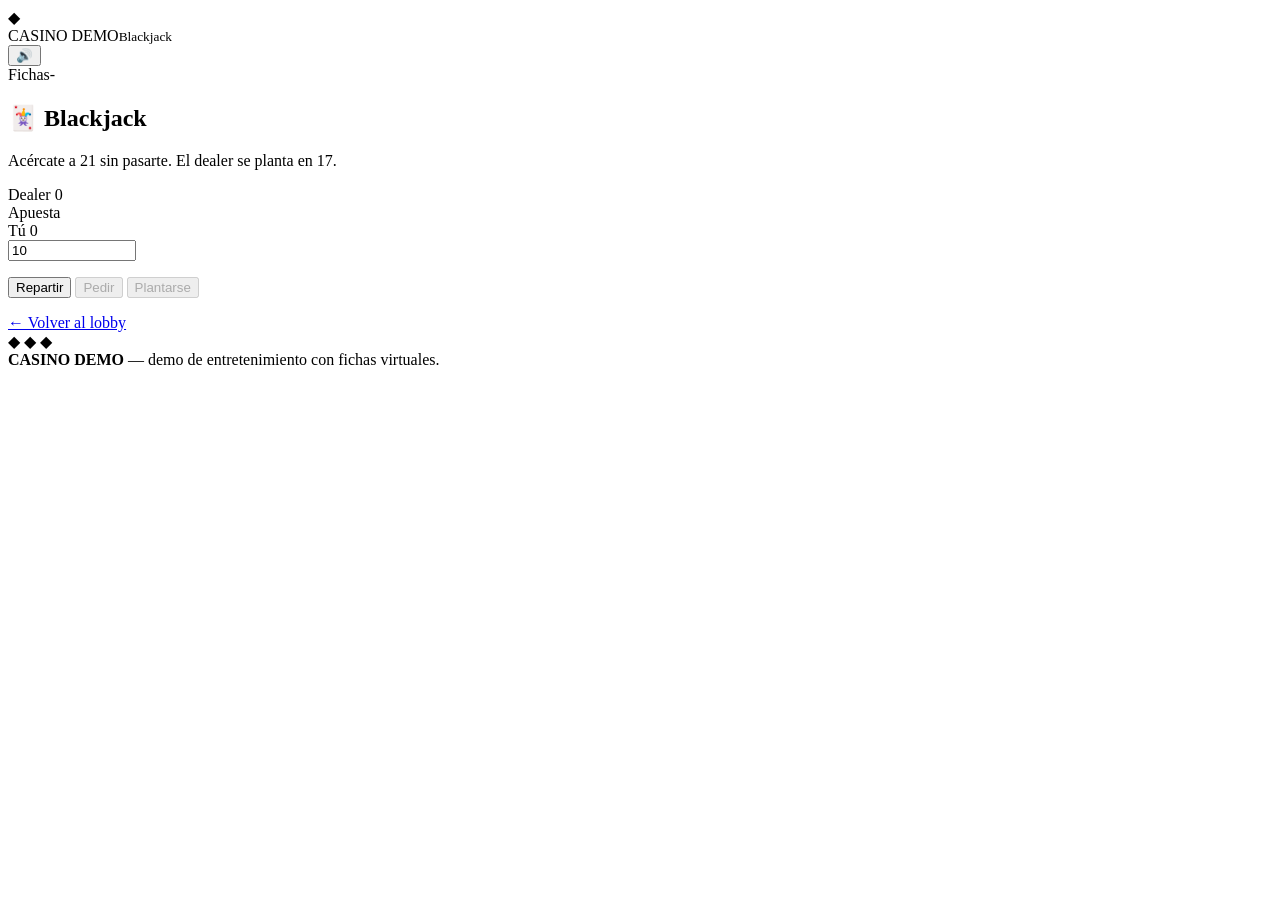
==== frontend/blackjack.html @ 1f765787 "games: realistic slots reels, blackjack felt table, european roulette wheel + sfx.js (WebAudio)" ====
<!DOCTYPE html>
<html lang="es">
<head>
  <meta charset="UTF-8">
  <meta name="viewport" content="width=device-width, initial-scale=1.0">
  <title>Blackjack — CASINO DEMO</title>
  <link rel="preconnect" href="https://fonts.googleapis.com">
  <link rel="preconnect" href="https://fonts.gstatic.com" crossorigin>
  <link href="https://fonts.googleapis.com/css2?family=Playfair+Display:wght@600;700;800&family=Inter:wght@400;500;600;700&display=swap" rel="stylesheet">
  <link rel="stylesheet" href="/css/style.css">
</head>
<body>
  <header class="site-header">
    <div class="brand"><span class="diamond">◆</span><div>CASINO DEMO<small>Blackjack</small></div></div>
    <div class="chip-bar">
      <button class="mute-btn" id="mute-btn" aria-label="Silenciar sonido">🔊</button>
      <div class="chip"><span class="coin"></span><span class="label">Fichas</span><span class="value" id="balance">-</span></div>
    </div>
  </header>

  <main class="page">
    <div class="game-panel">
      <h2>🃏 Blackjack</h2>
      <p class="hint">Acércate a 21 sin pasarte. El dealer se planta en 17.</p>

      <div class="table">
        <div class="hand-label">Dealer <span class="total" id="dealer-total">0</span></div>
        <div class="hand-cards" id="dealer-hand"></div>

        <div class="bet-zone">
          <div class="bet-stack" id="bet-stack"></div>
          <div class="bet-tag" id="bet-tag">Apuesta</div>
        </div>

        <div class="hand-label">Tú <span class="total" id="player-total">0</span></div>
        <div class="hand-cards" id="player-hand"></div>
      </div>

      <div class="field-row" style="justify-content:center; margin-bottom:16px;">
        <input class="field" type="number" id="bet" value="10" min="1" step="1" style="max-width:120px;" aria-label="Apuesta">
      </div>

      <div class="field-row" style="justify-content:center; margin-bottom:10px;">
        <button class="btn" id="deal-btn">Repartir</button>
        <button class="btn btn-ghost" id="hit-btn" disabled>Pedir</button>
        <button class="btn btn-ghost" id="stand-btn" disabled>Plantarse</button>
      </div>

      <p class="result" id="result"></p>
      <a class="back-link" href="/">← Volver al lobby</a>
    </div>
  </main>

  <footer class="site-footer">
    <div class="diamonds">◆ ◆ ◆</div>
    <div><strong>CASINO DEMO</strong> — demo de entretenimiento con fichas virtuales.</div>
  </footer>

  <script src="/js/app.js"></script>
  <script src="/js/sfx.js"></script>
  <script>
    const deck = [];
    const player = [];
    const dealer = [];

    function cardLabel(c) { return `${c.rank}${c.suit}`; }
    function handTotal(hand) {
      let total = hand.reduce((s, c) => s + c.value, 0);
      let aces = hand.filter((c) => c.rank === "A").length;
      while (total > 21 && aces) { total -= 10; aces--; }
      return total;
    }
    function freshDeck() {
      const suits = ["♠", "♥", "♦", "♣"];
      const ranks = ["A", "K", "Q", "J", "10", "9", "8", "7"];
      const vals = { A: 11, K: 10, Q: 10, J: 10, 10: 10, 9: 9, 8: 8, 7: 7 };
      const d = [];
      for (const s of suits) for (const r of ranks) d.push({ rank: r, suit: s, value: vals[r] });
      for (let i = d.length - 1; i > 0; i--) { const j = Math.floor(Math.random() * (i + 1)); [d[i], d[j]] = [d[j], d[i]]; }
      return d;
    }
    const isRed = (s) => s === "♥" || s === "♦";
    function cardHTML(c, i) {
      const red = isRed(c.suit) ? " red" : "";
      return `<div class="card${red}" style="animation-delay:${(i || 0) * 0.13}s"><span class="corner">${c.rank}<br>${c.suit}</span><span class="center-suit">${c.suit}</span></div>`;
    }
    function render() {
      const dEl = document.getElementById("dealer-hand");
      const pEl = document.getElementById("player-hand");
      dEl.innerHTML = dealer.map((c, i) => cardHTML(c, i)).join("");
      pEl.innerHTML = player.map((c, i) => cardHTML(c, i)).join("");
      document.getElementById("dealer-total").textContent = handTotal(dealer);
      document.getElementById("player-total").textContent = handTotal(player);
    }
    function renderBetStack() {
      const bet = parseFloat(document.getElementById("bet").value) || 0;
      const stack = document.getElementById("bet-stack");
      const tag = document.getElementById("bet-tag");
      const chips = Math.min(6, Math.max(1, Math.round(bet / 10)));
      stack.innerHTML = "";
      for (let i = 0; i < chips; i++) {
        const c = document.createElement("div");
        c.className = "bet-chip";
        c.style.zIndex = i;
        c.style.transform = `translate(${(i % 3) * 4 - 2}px, ${-i * 3}px)`;
        c.textContent = bet;
        stack.appendChild(c);
      }
      tag.textContent = bet ? `Apuesta: ${bet}` : "Apuesta";
    }
    async function settle() {
      const bet = parseFloat(document.getElementById("bet").value);
      document.getElementById("deal-btn").disabled = true;
      document.getElementById("hit-btn").disabled = true;
      document.getElementById("stand-btn").disabled = true;
      const body = { bet, player, dealer: dealer.slice(0, 1) };
      const data = await api("/api/games/blackjack/play", { method: "POST", body: JSON.stringify(body) });
      renderF(data.result);
      setChips(data.chips);
      document.getElementById("deal-btn").disabled = false;
    }
    function renderF(r) {
      const res = document.getElementById("result");
      if (r.outcome === "bust") {
        res.className = "result lose";
        res.textContent = "Te pasaste de 21";
        sfxLose();
        shakeEl(document.querySelector(".table"));
      } else if (r.outcome === "win") {
        res.className = "result win";
        res.textContent = `¡Ganaste +${r.payout - bet()}!`;
        sfxWin();
        confetti(120);
        showToast(`+${r.payout - bet()} fichas`);
      } else if (r.outcome === "push") {
        res.className = "result push";
        res.textContent = "Empate — recuperas tu apuesta";
      } else {
        res.className = "result lose";
        res.textContent = "El dealer gana";
        sfxLose();
        shakeEl(document.querySelector(".table"));
      }
    }
    document.getElementById("deal-btn").addEventListener("click", () => {
      deck.length = 0; player.length = 0; dealer.length = 0;
      deck.push(...freshDeck());
      player.push(deck.pop(), deck.pop());
      dealer.push(deck.pop());
      document.getElementById("hit-btn").disabled = false;
      document.getElementById("stand-btn").disabled = false;
      document.getElementById("deal-btn").disabled = true;
      document.getElementById("result").className = "result";
      document.getElementById("result").textContent = "";
      render();
      renderBetStack();
      sfxChip();
      setTimeout(() => { sfxCard(); sfxCard(); sfxCard(); }, 160);
    });
    document.getElementById("hit-btn").addEventListener("click", () => {
      player.push(deck.pop());
      render();
      sfxCard();
      if (handTotal(player) > 21) settle();
    });
    document.getElementById("stand-btn").addEventListener("click", settle);
    document.getElementById("bet").addEventListener("input", renderBetStack);
    window.bet = () => parseFloat(document.getElementById("bet").value);
  </script>
</body>
</html>
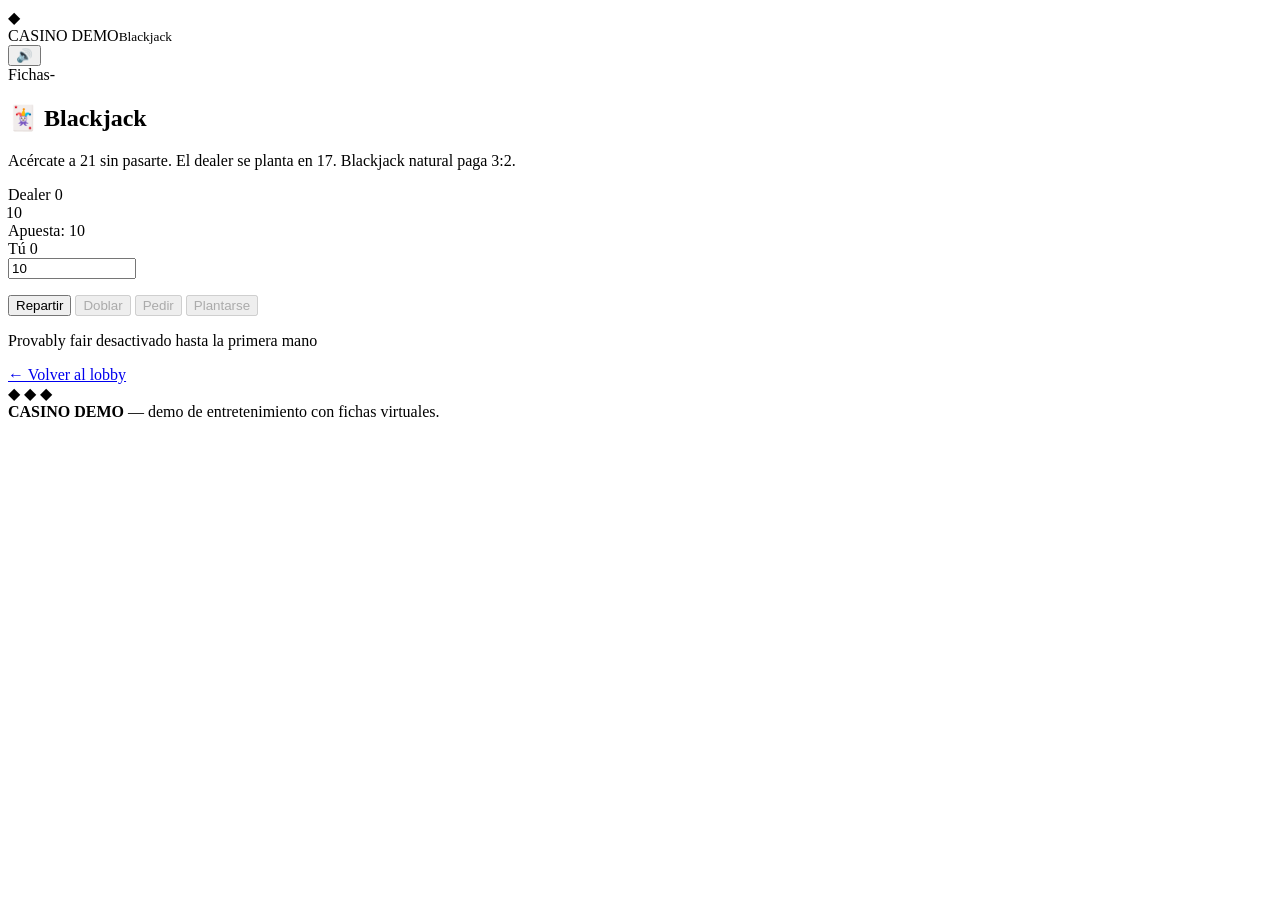
==== commit 8956f955: "security+fairness: provably fair (SHA-256 commit-reveal), server-side blackjack (no client hands), d" ====
--- a/frontend/blackjack.html
+++ b/frontend/blackjack.html
@@ -21,7 +21,7 @@
   <main class="page">
     <div class="game-panel">
       <h2>🃏 Blackjack</h2>
-      <p class="hint">Acércate a 21 sin pasarte. El dealer se planta en 17.</p>
+      <p class="hint">Acércate a 21 sin pasarte. El dealer se planta en 17. Blackjack natural paga 3:2.</p>
 
       <div class="table">
         <div class="hand-label">Dealer <span class="total" id="dealer-total">0</span></div>
@@ -42,11 +42,13 @@
 
       <div class="field-row" style="justify-content:center; margin-bottom:10px;">
         <button class="btn" id="deal-btn">Repartir</button>
+        <button class="btn btn-ghost" id="double-btn" disabled>Doblar</button>
         <button class="btn btn-ghost" id="hit-btn" disabled>Pedir</button>
         <button class="btn btn-ghost" id="stand-btn" disabled>Plantarse</button>
       </div>
 
       <p class="result" id="result"></p>
+      <p class="fair-badge" id="fair-badge">Provably fair desactivado hasta la primera mano</p>
       <a class="back-link" href="/">← Volver al lobby</a>
     </div>
   </main>
@@ -59,38 +61,31 @@
   <script src="/js/app.js"></script>
   <script src="/js/sfx.js"></script>
   <script>
-    const deck = [];
-    const player = [];
-    const dealer = [];
+    let player = [];
+    let dealer = [];
+    let roundId = null;
 
-    function cardLabel(c) { return `${c.rank}${c.suit}`; }
+    const isRed = (s) => s === "♥" || s === "♦";
+    function cardHTML(c, i, faceDown) {
+      if (faceDown) return `<div class="card" style="animation-delay:${(i || 0) * 0.13}s"><span class="corner">🂠</span><span class="center-suit">▣</span></div>`;
+      const red = isRed(c.suit) ? " red" : "";
+      return `<div class="card${red}" style="animation-delay:${(i || 0) * 0.13}s"><span class="corner">${c.rank}<br>${c.suit}</span><span class="center-suit">${c.suit}</span></div>`;
+    }
     function handTotal(hand) {
       let total = hand.reduce((s, c) => s + c.value, 0);
       let aces = hand.filter((c) => c.rank === "A").length;
       while (total > 21 && aces) { total -= 10; aces--; }
       return total;
     }
-    function freshDeck() {
-      const suits = ["♠", "♥", "♦", "♣"];
-      const ranks = ["A", "K", "Q", "J", "10", "9", "8", "7"];
-      const vals = { A: 11, K: 10, Q: 10, J: 10, 10: 10, 9: 9, 8: 8, 7: 7 };
-      const d = [];
-      for (const s of suits) for (const r of ranks) d.push({ rank: r, suit: s, value: vals[r] });
-      for (let i = d.length - 1; i > 0; i--) { const j = Math.floor(Math.random() * (i + 1)); [d[i], d[j]] = [d[j], d[i]]; }
-      return d;
-    }
-    const isRed = (s) => s === "♥" || s === "♦";
-    function cardHTML(c, i) {
-      const red = isRed(c.suit) ? " red" : "";
-      return `<div class="card${red}" style="animation-delay:${(i || 0) * 0.13}s"><span class="corner">${c.rank}<br>${c.suit}</span><span class="center-suit">${c.suit}</span></div>`;
-    }
-    function render() {
+    function render(hideDealerHole) {
       const dEl = document.getElementById("dealer-hand");
       const pEl = document.getElementById("player-hand");
-      dEl.innerHTML = dealer.map((c, i) => cardHTML(c, i)).join("");
       pEl.innerHTML = player.map((c, i) => cardHTML(c, i)).join("");
-      document.getElementById("dealer-total").textContent = handTotal(dealer);
+      let dh = dealer.map((c, i) => cardHTML(c, i)).slice();
+      if (hideDealerHole && dh.length) dh[dh.length - 1] = cardHTML(null, dealer.length - 1, true);
+      dEl.innerHTML = dh.join("");
       document.getElementById("player-total").textContent = handTotal(player);
+      document.getElementById("dealer-total").textContent = hideDealerHole && dealer.length ? handTotal(dealer.slice(0, -1)) : handTotal(dealer);
     }
     function renderBetStack() {
       const bet = parseFloat(document.getElementById("bet").value) || 0;
@@ -108,64 +103,88 @@
       }
       tag.textContent = bet ? `Apuesta: ${bet}` : "Apuesta";
     }
-    async function settle() {
+    function setActing(canAct, canDeal = false) {
+      document.getElementById("deal-btn").disabled = !canDeal;
+      document.getElementById("hit-btn").disabled = !canAct;
+      document.getElementById("stand-btn").disabled = !canAct;
+      document.getElementById("double-btn").disabled = !canAct || player.length !== 2;
+    }
+    function showResult(res, bet) {
+      const el = document.getElementById("result");
+      if (!res) { el.className = "result"; el.textContent = ""; return; }
+      const net = (res.payout || 0) - bet;
+      const map = {
+        blackjack: ["win", `¡Blackjack! +${net} fichas (3:2)`],
+        win: ["win", `¡Ganaste +${net} fichas!`],
+        push: ["push", "Empate — recuperas tu apuesta"],
+        bust: ["lose", "Te pasaste de 21"],
+        lose: ["lose", "El dealer gana"],
+      };
+      const [cls, msg] = map[res.outcome] || ["lose", "Fin de mano"];
+      el.className = `result ${cls}`;
+      el.textContent = msg;
+      if (cls === "win" && res.outcome !== "blackjack") { confetti(120); showToast(`+${net} fichas`); }
+      if (cls === "win" && res.outcome === "blackjack") { confetti(160); showToast(`+${net} fichas (blackjack)`); }
+    }
+
+    async function deal() {
       const bet = parseFloat(document.getElementById("bet").value);
-      document.getElementById("deal-btn").disabled = true;
-      document.getElementById("hit-btn").disabled = true;
-      document.getElementById("stand-btn").disabled = true;
-      const body = { bet, player, dealer: dealer.slice(0, 1) };
-      const data = await api("/api/games/blackjack/play", { method: "POST", body: JSON.stringify(body) });
-      renderF(data.result);
-      setChips(data.chips);
-      document.getElementById("deal-btn").disabled = false;
-    }
-    function renderF(r) {
-      const res = document.getElementById("result");
-      if (r.outcome === "bust") {
-        res.className = "result lose";
-        res.textContent = "Te pasaste de 21";
-        sfxLose();
-        shakeEl(document.querySelector(".table"));
-      } else if (r.outcome === "win") {
-        res.className = "result win";
-        res.textContent = `¡Ganaste +${r.payout - bet()}!`;
-        sfxWin();
-        confetti(120);
-        showToast(`+${r.payout - bet()} fichas`);
-      } else if (r.outcome === "push") {
-        res.className = "result push";
-        res.textContent = "Empate — recuperas tu apuesta";
-      } else {
-        res.className = "result lose";
-        res.textContent = "El dealer gana";
-        sfxLose();
-        shakeEl(document.querySelector(".table"));
+      if (!(bet >= 1)) return alert("Apuesta inválida");
+      try {
+        const data = await api("/api/games/blackjack/start", { method: "POST", body: JSON.stringify({ bet }) });
+        player = data.player;
+        dealer = data.dealer;
+        roundId = data.round_id;
+        showResult(data.result, bet);
+        setChips(data.chips);
+        renderFair(data);
+        if (data.result) {
+          render(false);
+          setActing(false, true);
+        } else {
+          render(true);
+          setActing(true, false);
+        }
+        sfxChip();
+        setTimeout(() => { sfxCard(); sfxCard(); sfxCard(); }, 160);
+      } catch (e) {
+        showResult({ outcome: "lose" }, 0);
+        document.getElementById("result").textContent = e.message;
+        setActing(false, true);
       }
     }
-    document.getElementById("deal-btn").addEventListener("click", () => {
-      deck.length = 0; player.length = 0; dealer.length = 0;
-      deck.push(...freshDeck());
-      player.push(deck.pop(), deck.pop());
-      dealer.push(deck.pop());
-      document.getElementById("hit-btn").disabled = false;
-      document.getElementById("stand-btn").disabled = false;
-      document.getElementById("deal-btn").disabled = true;
-      document.getElementById("result").className = "result";
-      document.getElementById("result").textContent = "";
-      render();
-      renderBetStack();
-      sfxChip();
-      setTimeout(() => { sfxCard(); sfxCard(); sfxCard(); }, 160);
-    });
-    document.getElementById("hit-btn").addEventListener("click", () => {
-      player.push(deck.pop());
-      render();
-      sfxCard();
-      if (handTotal(player) > 21) settle();
-    });
-    document.getElementById("stand-btn").addEventListener("click", settle);
+
+    async function act(action) {
+      if (!roundId) return;
+      try {
+        const data = await api("/api/games/blackjack/action", {
+          method: "POST",
+          body: JSON.stringify({ round_id: roundId, action }),
+        });
+        player = data.player;
+        dealer = data.dealer;
+        const bet = parseFloat(document.getElementById("bet").value);
+        if (data.result) {
+          render(false);
+          showResult(data.result, action === "double" ? bet * 2 : bet);
+          setChips(data.chips);
+          setActing(false, true);
+        } else {
+          render(true);
+          setActing(true, false);
+        }
+      } catch (e) {
+        document.getElementById("result").className = "result lose";
+        document.getElementById("result").textContent = e.message;
+      }
+    }
+
+    document.getElementById("deal-btn").addEventListener("click", deal);
+    document.getElementById("hit-btn").addEventListener("click", () => act("hit"));
+    document.getElementById("stand-btn").addEventListener("click", () => act("stand"));
+    document.getElementById("double-btn").addEventListener("click", () => act("double"));
     document.getElementById("bet").addEventListener("input", renderBetStack);
-    window.bet = () => parseFloat(document.getElementById("bet").value);
+    renderBetStack();
   </script>
 </body>
 </html>
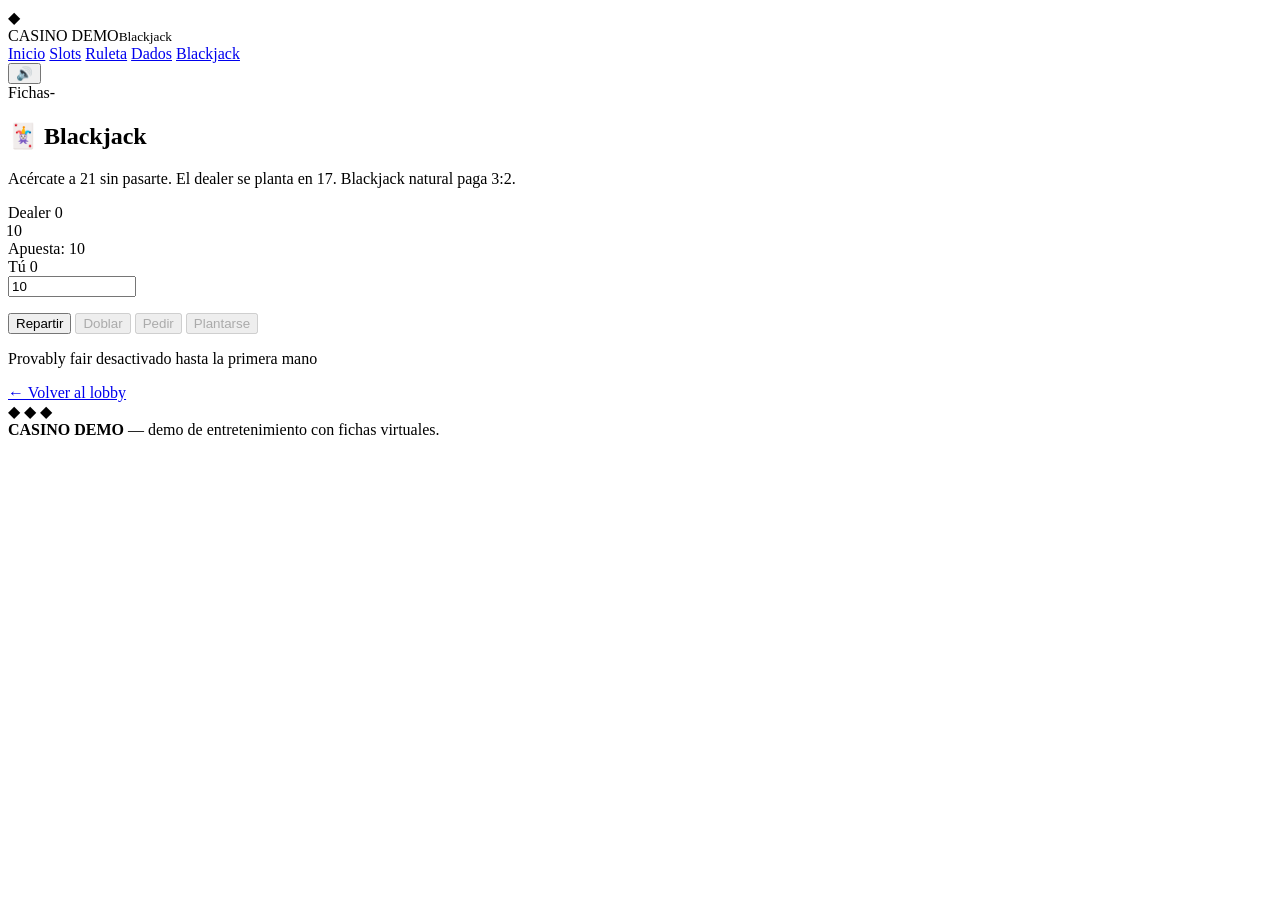
==== commit 7380c423: "visual: rediseño CASINO LUXE — tema premium dorado, nav por juego, aurora de fondo, marquesina slots" ====
--- a/frontend/blackjack.html
+++ b/frontend/blackjack.html
@@ -6,12 +6,19 @@
   <title>Blackjack — CASINO DEMO</title>
   <link rel="preconnect" href="https://fonts.googleapis.com">
   <link rel="preconnect" href="https://fonts.gstatic.com" crossorigin>
-  <link href="https://fonts.googleapis.com/css2?family=Playfair+Display:wght@600;700;800&family=Inter:wght@400;500;600;700&display=swap" rel="stylesheet">
+  <link href="https://fonts.googleapis.com/css2?family=Playfair+Display:ital,wght@0,500;0,600;0,700;0,800;1,500;1,600;1,700&family=Inter:wght@400;500;600;700&display=swap" rel="stylesheet">
   <link rel="stylesheet" href="/css/style.css">
 </head>
 <body>
   <header class="site-header">
     <div class="brand"><span class="diamond">◆</span><div>CASINO DEMO<small>Blackjack</small></div></div>
+    <nav class="site-nav">
+      <a class="nav-link" href="/">Inicio</a>
+      <a class="nav-link" href="/slots.html">Slots</a>
+      <a class="nav-link" href="/roulette.html">Ruleta</a>
+      <a class="nav-link" href="/dice.html">Dados</a>
+      <a class="nav-link nav-active" href="/blackjack.html">Blackjack</a>
+    </nav>
     <div class="chip-bar">
       <button class="mute-btn" id="mute-btn" aria-label="Silenciar sonido">🔊</button>
       <div class="chip"><span class="coin"></span><span class="label">Fichas</span><span class="value" id="balance">-</span></div>
@@ -59,6 +66,7 @@
   </footer>
 
   <script src="/js/app.js"></script>
+  <script>initFair();</script>
   <script src="/js/sfx.js"></script>
   <script>
     let player = [];
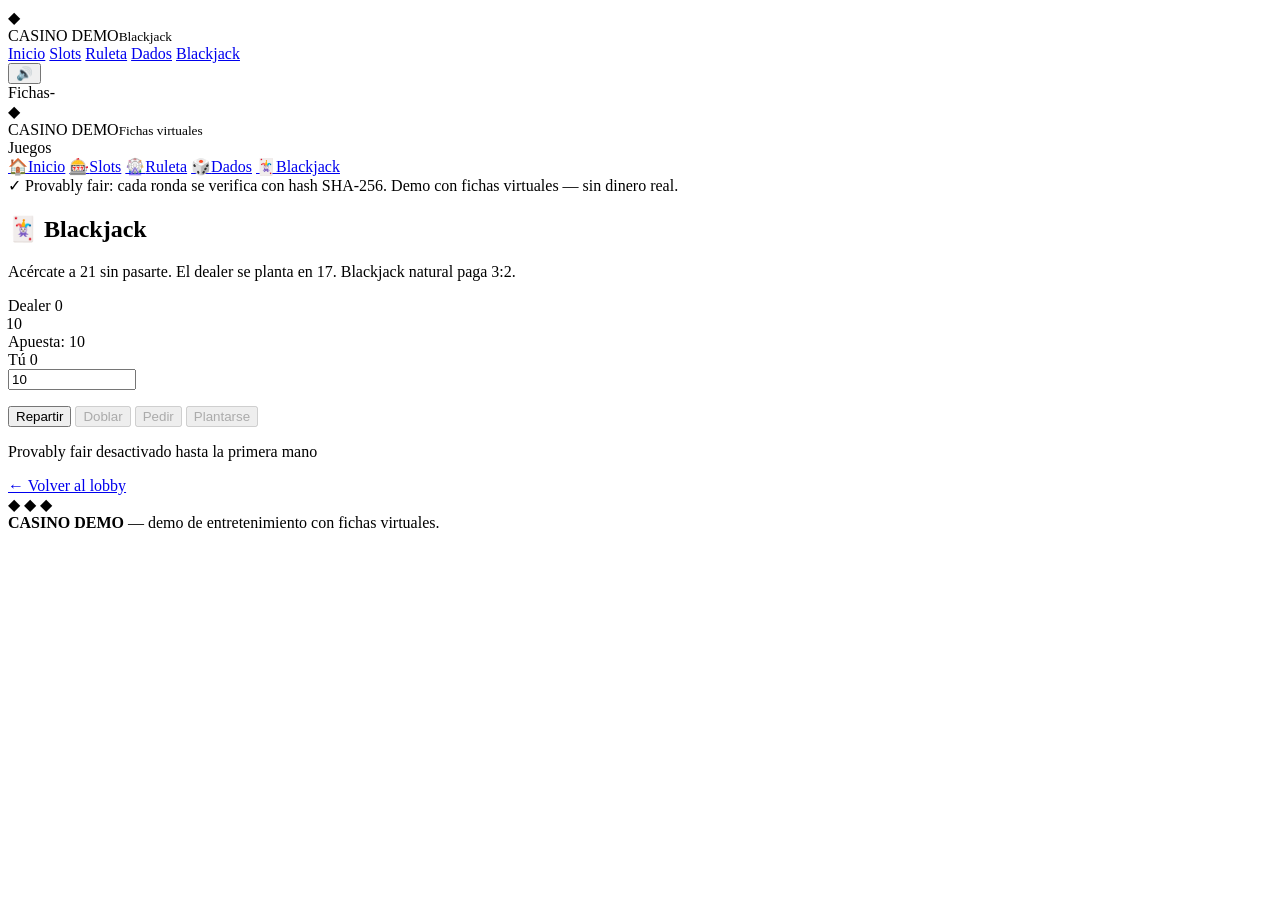
==== commit 55781a80: "frontend: GitBook-style redesign (sidebar nav, neutral dark theme) - Replace gold theme with clean d" ====
--- a/frontend/blackjack.html
+++ b/frontend/blackjack.html
@@ -24,6 +24,25 @@
       <div class="chip"><span class="coin"></span><span class="label">Fichas</span><span class="value" id="balance">-</span></div>
     </div>
   </header>
+
+  <aside class="site-sidebar">
+    <div class="sidebar-brand">
+      <span class="diamond">◆</span>
+      <div>CASINO DEMO<small>Fichas virtuales</small></div>
+    </div>
+    <nav class="sidebar-nav">
+      <div class="nav-label">Juegos</div>
+      <a href="/"><span class="ico">🏠</span>Inicio</a>
+      <a href="/slots.html"><span class="ico">🎰</span>Slots</a>
+      <a href="/roulette.html"><span class="ico">🎡</span>Ruleta</a>
+      <a href="/dice.html"><span class="ico">🎲</span>Dados</a>
+      <a class="nav-active" href="/blackjack.html"><span class="ico">🃏</span>Blackjack</a>
+    </nav>
+    <div class="sidebar-foot">
+      <span class="tick">✓</span> Provably fair: cada ronda se verifica con hash SHA-256.
+      Demo con fichas virtuales — sin dinero real.
+    </div>
+  </aside>
 
   <main class="page">
     <div class="game-panel">
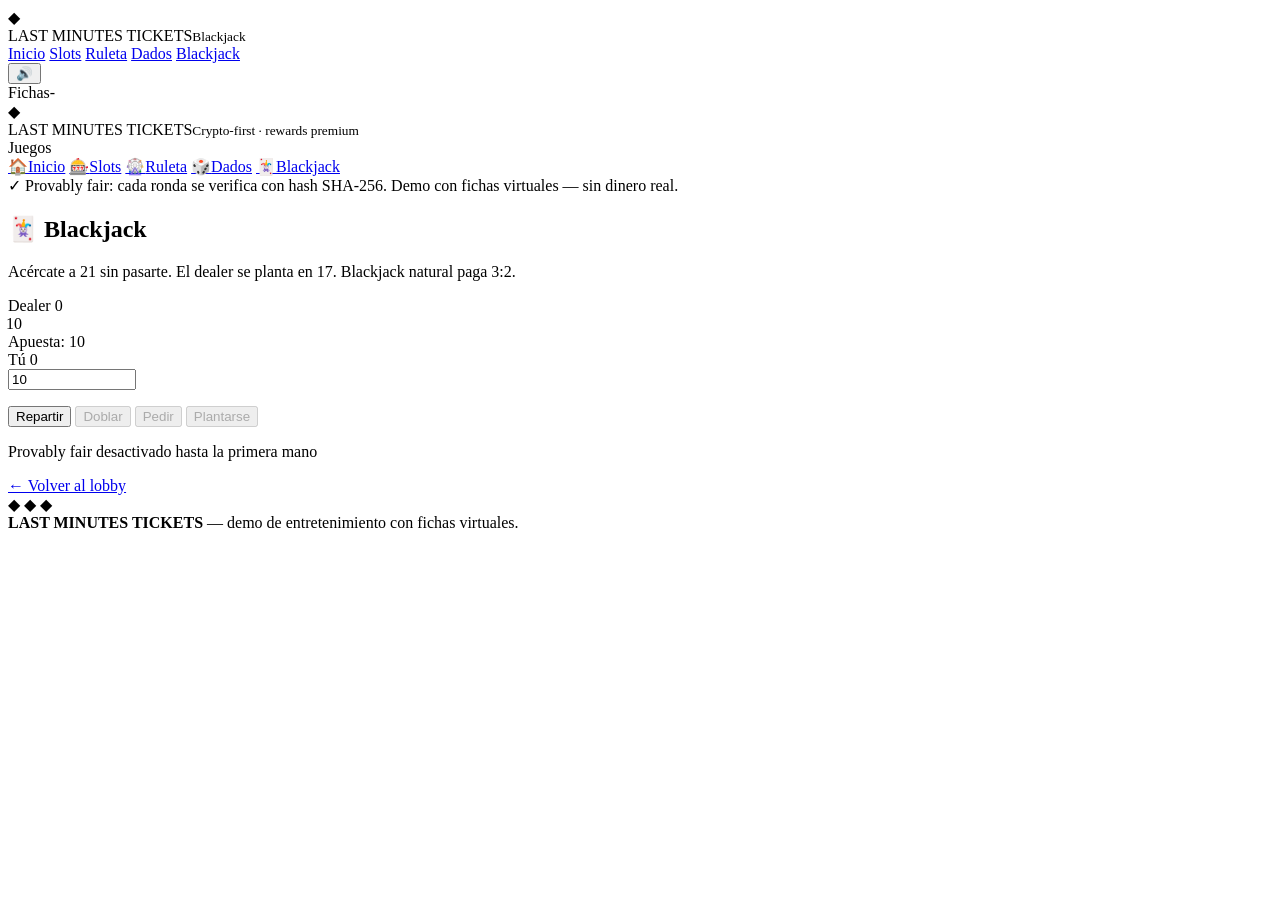
==== commit faa054ce: "Sprint 1: rebrand game pages to Last Minutes Tickets" ====
--- a/frontend/blackjack.html
+++ b/frontend/blackjack.html
@@ -3,7 +3,7 @@
 <head>
   <meta charset="UTF-8">
   <meta name="viewport" content="width=device-width, initial-scale=1.0">
-  <title>Blackjack — CASINO DEMO</title>
+  <title>Blackjack — Last Minutes Tickets</title>
   <link rel="preconnect" href="https://fonts.googleapis.com">
   <link rel="preconnect" href="https://fonts.gstatic.com" crossorigin>
   <link href="https://fonts.googleapis.com/css2?family=Playfair+Display:ital,wght@0,500;0,600;0,700;0,800;1,500;1,600;1,700&family=Inter:wght@400;500;600;700&display=swap" rel="stylesheet">
@@ -11,7 +11,7 @@
 </head>
 <body>
   <header class="site-header">
-    <div class="brand"><span class="diamond">◆</span><div>CASINO DEMO<small>Blackjack</small></div></div>
+    <div class="brand"><span class="diamond">◆</span><div>LAST MINUTES TICKETS<small>Blackjack</small></div></div>
     <nav class="site-nav">
       <a class="nav-link" href="/">Inicio</a>
       <a class="nav-link" href="/slots.html">Slots</a>
@@ -28,7 +28,7 @@
   <aside class="site-sidebar">
     <div class="sidebar-brand">
       <span class="diamond">◆</span>
-      <div>CASINO DEMO<small>Fichas virtuales</small></div>
+      <div>LAST MINUTES TICKETS<small>Crypto-first · rewards premium</small></div>
     </div>
     <nav class="sidebar-nav">
       <div class="nav-label">Juegos</div>
@@ -81,7 +81,7 @@
 
   <footer class="site-footer">
     <div class="diamonds">◆ ◆ ◆</div>
-    <div><strong>CASINO DEMO</strong> — demo de entretenimiento con fichas virtuales.</div>
+    <div><strong>LAST MINUTES TICKETS</strong> — demo de entretenimiento con fichas virtuales.</div>
   </footer>
 
   <script src="/js/app.js"></script>
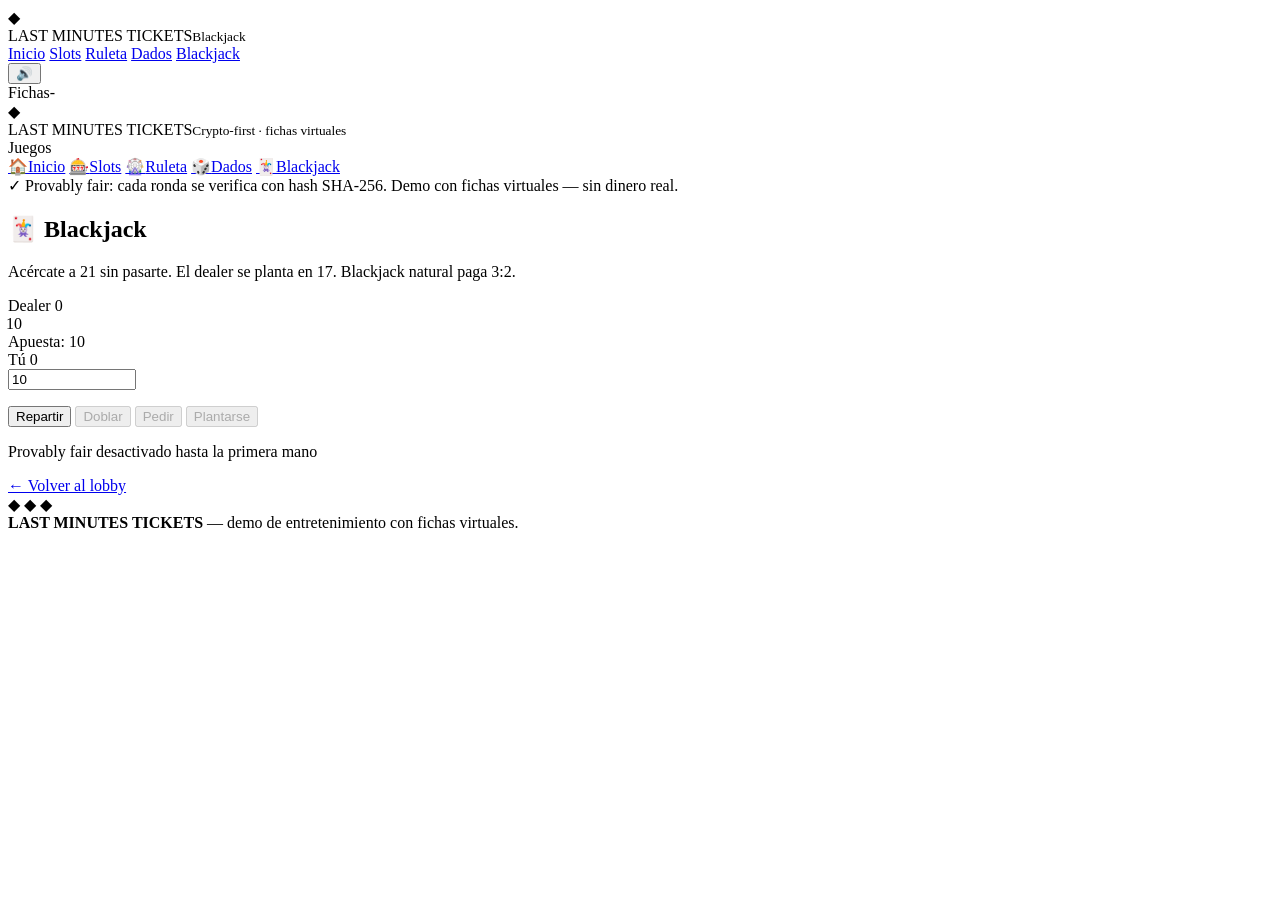
==== commit fea31bf7: "frontend: restore GitBook theme on Sprint 1 backend + LMT rebrand - Restore full GitBook CSS (was gu" ====
--- a/frontend/blackjack.html
+++ b/frontend/blackjack.html
@@ -3,7 +3,7 @@
 <head>
   <meta charset="UTF-8">
   <meta name="viewport" content="width=device-width, initial-scale=1.0">
-  <title>Blackjack — Last Minutes Tickets</title>
+  <title>Blackjack — LAST MINUTES TICKETS</title>
   <link rel="preconnect" href="https://fonts.googleapis.com">
   <link rel="preconnect" href="https://fonts.gstatic.com" crossorigin>
   <link href="https://fonts.googleapis.com/css2?family=Playfair+Display:ital,wght@0,500;0,600;0,700;0,800;1,500;1,600;1,700&family=Inter:wght@400;500;600;700&display=swap" rel="stylesheet">
@@ -28,7 +28,7 @@
   <aside class="site-sidebar">
     <div class="sidebar-brand">
       <span class="diamond">◆</span>
-      <div>LAST MINUTES TICKETS<small>Crypto-first · rewards premium</small></div>
+      <div>LAST MINUTES TICKETS<small>Crypto-first · fichas virtuales</small></div>
     </div>
     <nav class="sidebar-nav">
       <div class="nav-label">Juegos</div>
